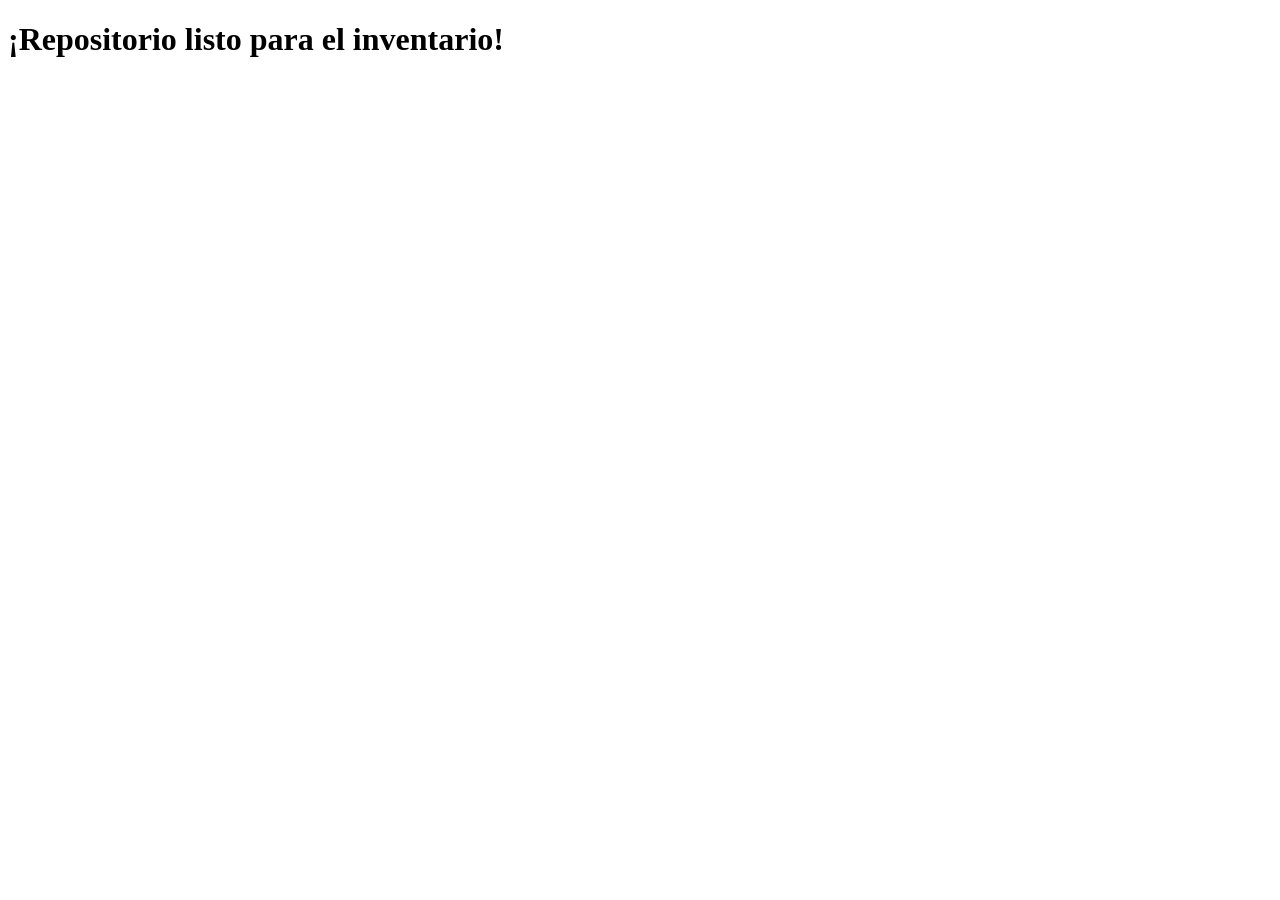
==== index.html @ 817278f8 "Create index.html" ====
<!DOCTYPE html>
<html lang="es">
<head>
    <meta charset="UTF-8">
    <meta name="viewport" content="width=device-width, initial-scale=1.0">
    <title>Mi Inventario</title>
</head>
<body>
    <h1>¡Repositorio listo para el inventario!</h1>
</body>
</html>
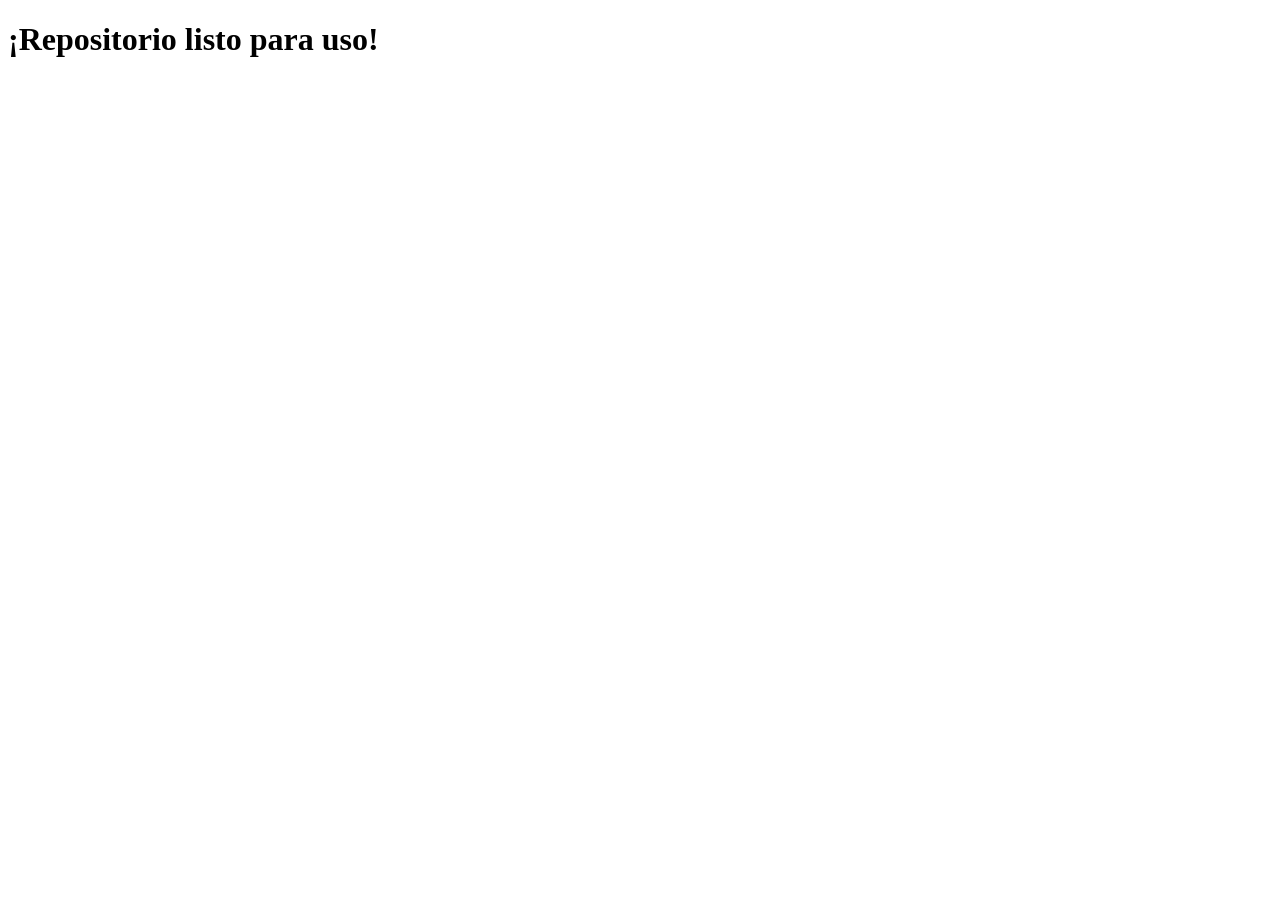
==== commit 0d85c749: "changes" ====
--- a/index.html
+++ b/index.html
@@ -3,9 +3,9 @@
 <head>
     <meta charset="UTF-8">
     <meta name="viewport" content="width=device-width, initial-scale=1.0">
-    <title>Mi Inventario</title>
+    <title>Pedidos y Encargos</title>
 </head>
 <body>
-    <h1>¡Repositorio listo para el inventario!</h1>
+    <h1>¡Repositorio listo para uso!</h1>
 </body>
 </html>
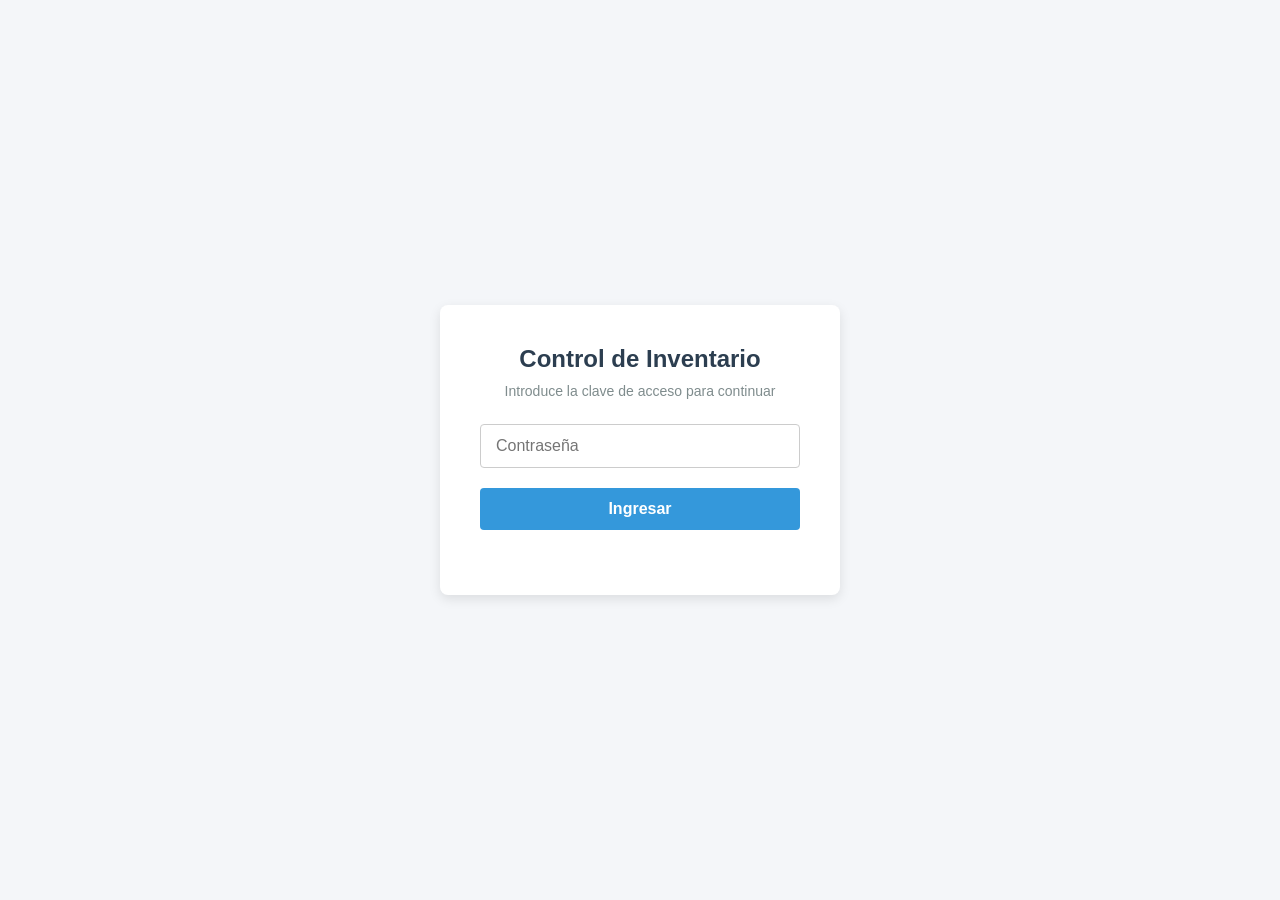
==== commit 6867d18c: "add password and panel" ====
--- a/index.html
+++ b/index.html
@@ -3,9 +3,33 @@
 <head>
     <meta charset="UTF-8">
     <meta name="viewport" content="width=device-width, initial-scale=1.0">
-    <title>Pedidos y Encargos</title>
+    <title>Acceso al Inventario</title>
+    <link rel="stylesheet" href="styles/style.css">
 </head>
 <body>
-    <h1>¡Repositorio listo para uso!</h1>
+    <div class="login-container">
+        <h2>Control de Inventario</h2>
+        <p>Introduce la clave de acceso para continuar</p>
+        
+        <form id="loginForm" onsubmit="validarAcceso(event)">
+            <div class="input-group">
+                <input type="password" id="passwordField" placeholder="Contraseña" required>
+            </div>
+            <button type="submit">Ingresar</button>
+            <p id="errorMessage" class="error-msg"></p>
+        </form>
+    </div>
+
+    <script>
+        function validarAcceso(event) {
+            event.preventDefault();
+            
+            const password = document.getElementById('passwordField').value.trim();
+            
+            if (password === "") return;
+
+            window.location.href = password + ".html";
+        }
+    </script>
 </body>
-</html>
+</html>
--- a/styles/style.css
+++ b/styles/style.css
@@ -0,0 +1,70 @@
+* {
+    box-sizing: border-box;
+    margin: 0;
+    padding: 0;
+    font-family: 'Segoe UI', Tahoma, Geneva, Verdana, sans-serif;
+}
+
+body {
+    background-color: #f4f6f9;
+    display: flex;
+    justify-content: center;
+    align-items: center;
+    height: 100vh;
+}
+
+.login-container {
+    background-color: #ffffff;
+    padding: 40px;
+    border-radius: 8px;
+    box-shadow: 0 4px 12px rgba(0, 0, 0, 0.1);
+    text-align: center;
+    width: 100%;
+    max-width: 400px;
+}
+
+h2 {
+    color: #2c3e50;
+    margin-bottom: 10px;
+}
+
+p {
+    color: #7f8c8d;
+    font-size: 14px;
+    margin-bottom: 25px;
+}
+
+.input-group {
+    margin-bottom: 20px;
+}
+
+input[type="password"] {
+    width: 100%;
+    padding: 12px 15px;
+    border: 1px solid #cccccc;
+    border-radius: 4px;
+    font-size: 16px;
+    outline: none;
+    transition: border-color 0.3s;
+}
+
+input[type="password"]:focus {
+    border-color: #3498db;
+}
+
+button {
+    width: 100%;
+    padding: 12px;
+    background-color: #3498db;
+    color: white;
+    border: none;
+    border-radius: 4px;
+    font-size: 16px;
+    cursor: pointer;
+    font-weight: bold;
+    transition: background-color 0.3s;
+}
+
+button:hover {
+    background-color: #2980b9;
+}
